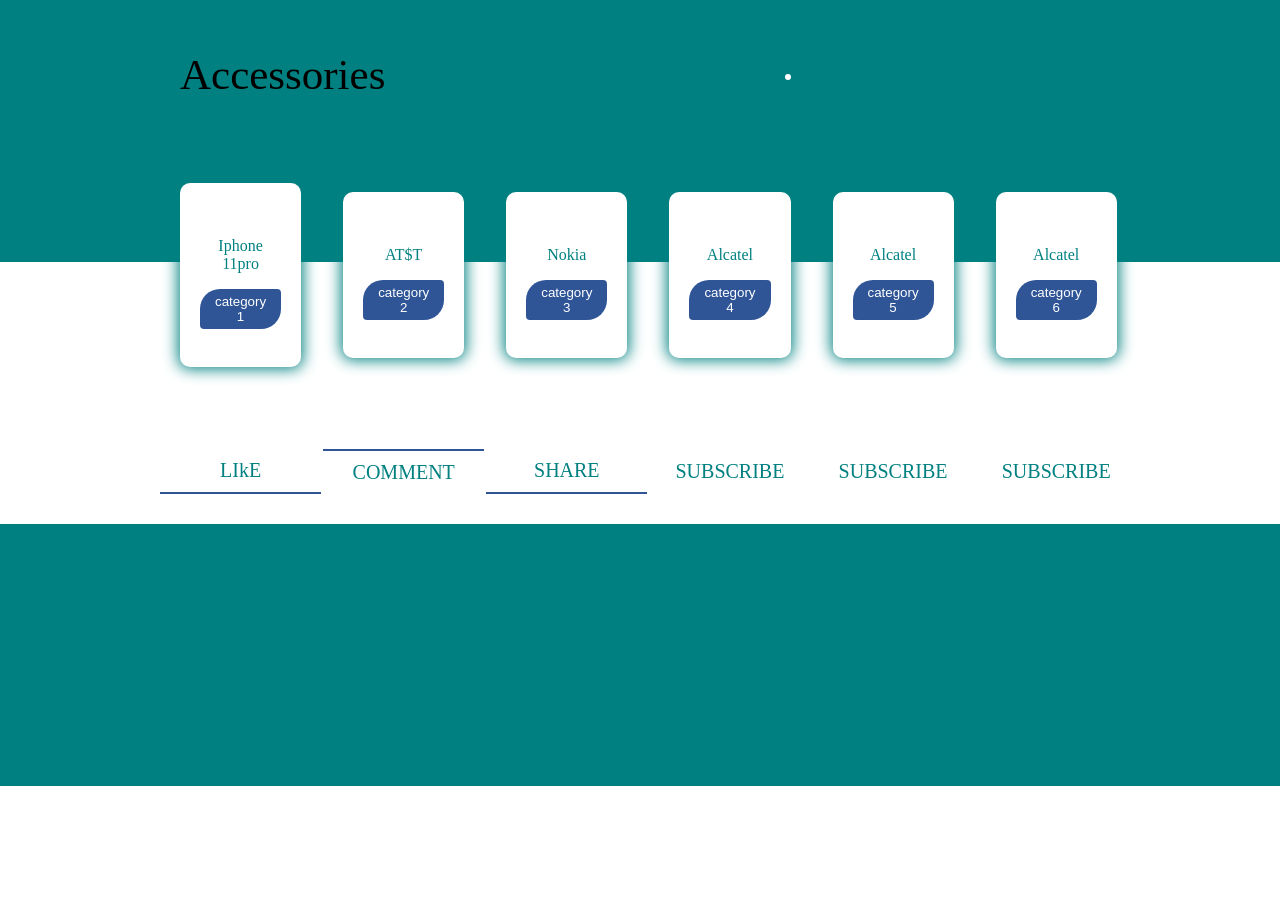
==== Accessories.html @ 6e32cc18 "second" ====
<!DOCTYPE html>
<html lang="en">
<head>
    <meta charset="UTF-8">
    <meta name="viewport" content="width=device-width, initial-scale=1.0">
    <link rel="stylesheet" href="styles.css" type="text/css"/>
    <title>Accessories</title>
</head>
<body>
    <table id="table">
        
       <caption></caption>
       <tr>
           <td colspan="2"><div class="header">Accessories</div></td>
           <td colspan="2" style="text-align: right;"> 
            <img src="images/w.jpg" class="indra" alt="">
           </td>
       </tr>
       <tr><td colspan="4">
         
       </td></tr>
      <tr>

       <td>
           <div class="diiv1">
           <img src="images/p.webp" style="width: 50%;" alt="">
           <p>
               Iphone 11pro
           </p>
           <button class="btn btn1">category 1</button>
           <br><br>
        </div>
       </td>

       <td >
        <div class="diiv1">
        <img src="images/w.jpg" style="width: 50%;" alt="">
        <p>AT$T</p>
        <button class="btn btn2">category 2</button>
        <br><br>
        </div>
       </td>

       <td>
        <div class="diiv1">
            <img src="images/v.webp" style="width: 50%;" alt="">
            <p>Nokia</p>
            <button class="btn btn3">category 3</button>
            <br><br>
        </div>
    
    </td>

       <td>
        <div class="diiv1">
        <img src="images/s.png" style="width: 50%;" alt="">
        <p>Alcatel</p>
        <button class="btn btn4">category 4</button>
        <br><br>
        </div>
       </td>

       <td>
        <div class="diiv1">
        <img src="images/m.webp" style="width: 50%;" alt="">
        <p>Alcatel</p>
        <button class="btn btn4">category 5</button>
        <br><br>
        </div>
       </td>

       <td>
        <div class="diiv1">
        <img src="images/images.png" style="width: 50%;" alt="">
        <p>Alcatel</p>
        <button class="btn btn4">category 6</button>
        <br><br>
        </div>
       </td>

      </tr>
      <tr>
          <td colspan="6">
           &nbsp;
          </td>


      </tr>
<tr>
    <td class="footer like">LIkE</td>
    <td class="footer comment">COMMENT</td>
    <td class="footer share">SHARE</td>
    <td class="footer subscribe">SUBSCRIBE</td>
    <td class="footer subscribe">SUBSCRIBE</td>
    <td class="footer subscribe">SUBSCRIBE</td>
</tr>

    </table>
    
</body>
</html>
---- styles.css ----
body{
    background:linear-gradient(to bottom, teal 50%, #fff 50%);
    color: teal;
    padding: 20px 150px 20px 150px;
}


#table{
    width: 100%;
    text-align: center;
    position: relative;
    margin: auto;
    top: 0;
    bottom: 0;
    left: 0;
    right: 0;
    padding: 0px;

}
table td{
    padding: 20px;


}
.diiv1{
    background-color: #fff;
    padding: 20px;
    border-radius: 10px;
    box-shadow: 0px 0px 15px 2px teal;
    transition: 0.5s;
}

.diiv1:hover{
    transform: scale(0.9);
    box-shadow: 0px 0px 5px 7px teal;
    transition: 0.3s;
}
.btn{
    padding: 5px 15px 5px 15px;
    border-radius: 20px 4px 20px 4px;
    border: none;
    color: white;
}
.btn1{
background-color: #2f5597;
}
.btn2{
    background-color: #2f5597;
    }
    .btn3{
        background-color: #2f5597;
        }
        .btn4{
            background-color: #2f5597;
            }
            .footer{
             font-weight: lighter;
             font-size: 20px;
             padding: 10px;
            }
           .like{
            border-bottom: 2px solid #2f5597;
           }
           .share{border-bottom: 2px solid #2f5597;}
           .comment{border-top: 2px solid #2f5597;}
           .subsribe{border-top: 2px solid #2f5597;}
           .header{
               text-align: left;
               font-size: 43px;
               color: black;
               font-family: cursive;
           }
           .indra{
               width: 50px;
               border-radius: 50%;
               border: solid white;
           }
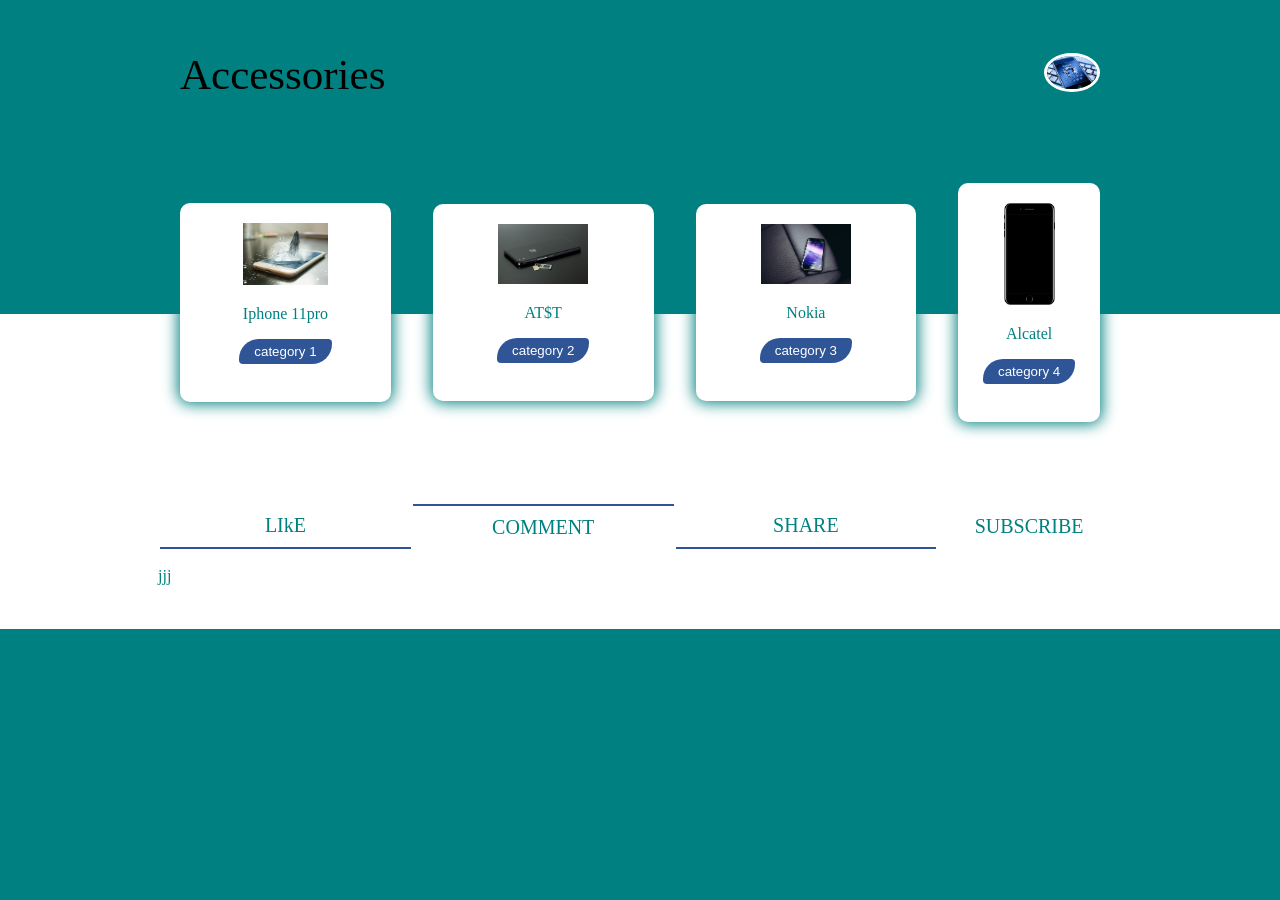
==== commit 7d797a02: "second" ====
--- a/Accessories.html
+++ b/Accessories.html
@@ -13,7 +13,7 @@
        <tr>
            <td colspan="2"><div class="header">Accessories</div></td>
            <td colspan="2" style="text-align: right;"> 
-            <img src="images/w.jpg" class="indra" alt="">
+            <img src="images/a1.webp" class="indra" alt="">
            </td>
        </tr>
        <tr><td colspan="4">
@@ -23,7 +23,7 @@
 
        <td>
            <div class="diiv1">
-           <img src="images/p.webp" style="width: 50%;" alt="">
+           <img src="images/a2.webp" style="width: 50%;" alt="">
            <p>
                Iphone 11pro
            </p>
@@ -34,7 +34,7 @@
 
        <td >
         <div class="diiv1">
-        <img src="images/w.jpg" style="width: 50%;" alt="">
+        <img src="images/a3.webp" style="width: 50%;" alt="">
         <p>AT$T</p>
         <button class="btn btn2">category 2</button>
         <br><br>
@@ -43,7 +43,7 @@
 
        <td>
         <div class="diiv1">
-            <img src="images/v.webp" style="width: 50%;" alt="">
+            <img src="images/a4.webp" style="width: 50%;" alt="">
             <p>Nokia</p>
             <button class="btn btn3">category 3</button>
             <br><br>
@@ -53,30 +53,14 @@
 
        <td>
         <div class="diiv1">
-        <img src="images/s.png" style="width: 50%;" alt="">
+        <img src="images/a5.webp" style="width: 50%;" alt="">
         <p>Alcatel</p>
         <button class="btn btn4">category 4</button>
         <br><br>
         </div>
        </td>
 
-       <td>
-        <div class="diiv1">
-        <img src="images/m.webp" style="width: 50%;" alt="">
-        <p>Alcatel</p>
-        <button class="btn btn4">category 5</button>
-        <br><br>
-        </div>
-       </td>
-
-       <td>
-        <div class="diiv1">
-        <img src="images/images.png" style="width: 50%;" alt="">
-        <p>Alcatel</p>
-        <button class="btn btn4">category 6</button>
-        <br><br>
-        </div>
-       </td>
+     
 
       </tr>
       <tr>
@@ -91,11 +75,11 @@
     <td class="footer comment">COMMENT</td>
     <td class="footer share">SHARE</td>
     <td class="footer subscribe">SUBSCRIBE</td>
-    <td class="footer subscribe">SUBSCRIBE</td>
-    <td class="footer subscribe">SUBSCRIBE</td>
+    
 </tr>
 
     </table>
+    <p>jjj</p>
     
 </body>
 </html>
--- a/styles.css
+++ b/styles.css
@@ -52,7 +52,11 @@
         }
         .btn4{
             background-color: #2f5597;
-            }
+            } .btn5{
+                background-color: #2f5597;
+                } .btn6{
+                    background-color: #2f5597;
+                    }
             .footer{
              font-weight: lighter;
              font-size: 20px;
@@ -64,11 +68,13 @@
            .share{border-bottom: 2px solid #2f5597;}
            .comment{border-top: 2px solid #2f5597;}
            .subsribe{border-top: 2px solid #2f5597;}
+           
            .header{
                text-align: left;
                font-size: 43px;
                color: black;
                font-family: cursive;
+               padding-right: 0;
            }
            .indra{
                width: 50px;
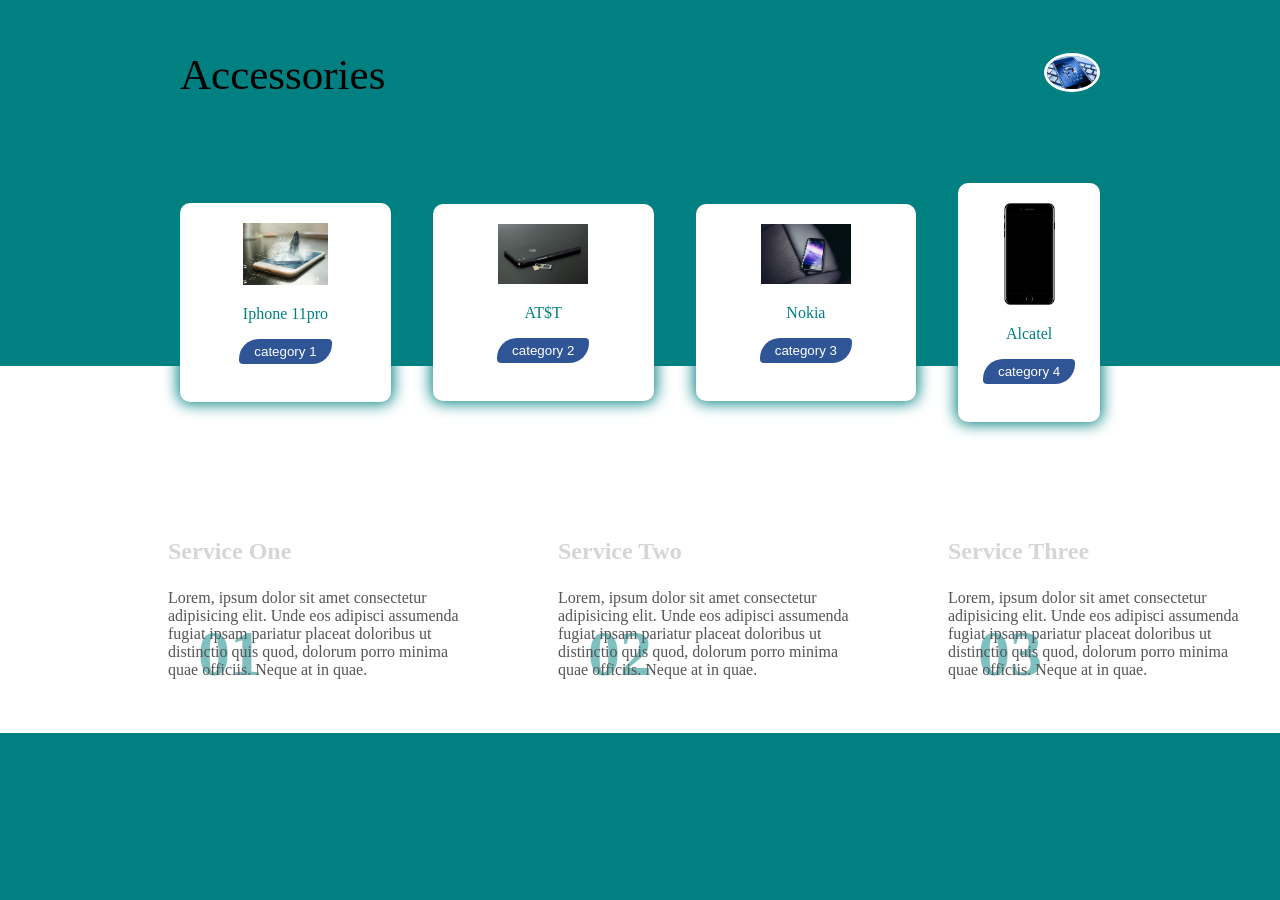
==== commit 235cdd81: "third" ====
--- a/Accessories.html
+++ b/Accessories.html
@@ -70,16 +70,29 @@
 
 
       </tr>
-<tr>
-    <td class="footer like">LIkE</td>
-    <td class="footer comment">COMMENT</td>
-    <td class="footer share">SHARE</td>
-    <td class="footer subscribe">SUBSCRIBE</td>
-    
-</tr>
+
 
     </table>
-    <p>jjj</p>
-    
+    <div class="container">
+
+        <div class="box">
+            <h2>01</h2>
+            <h3>Service One</h3>
+            <p>Lorem, ipsum dolor sit amet consectetur adipisicing elit. Unde eos adipisci assumenda fugiat ipsam pariatur placeat doloribus ut distinctio quis quod, dolorum porro minima quae officiis. Neque at in quae.</p>
+        </div>
+
+        <div class="box">
+            <h2>02</h2>
+            <h3>Service Two</h3>
+            <p>Lorem, ipsum dolor sit amet consectetur adipisicing elit. Unde eos adipisci assumenda fugiat ipsam pariatur placeat doloribus ut distinctio quis quod, dolorum porro minima quae officiis. Neque at in quae.</p>
+        </div>
+
+        <div class="box">
+            <h2>03</h2>
+            <h3>Service Three</h3>
+            <p>Lorem, ipsum dolor sit amet consectetur adipisicing elit. Unde eos adipisci assumenda fugiat ipsam pariatur placeat doloribus ut distinctio quis quod, dolorum porro minima quae officiis. Neque at in quae.</p>
+        </div>
+
+    </div>
 </body>
 </html>
--- a/styles.css
+++ b/styles.css
@@ -80,4 +80,72 @@
                width: 50px;
                border-radius: 50%;
                border: solid white;
-           }+           }
+
+  .container{
+      width: 1100px;
+      display: flex;
+      justify-content: space-between;
+      flex-wrap: wrap;
+      top: 150px;
+
+  }    
+  .container .box{
+      position: relative;
+      width: 300px;
+      background: #ffff;
+      padding: 10px;
+      box-shadow: 0 14px 45px rgba(0,0,0,-1);
+
+  }  
+  .container .box:before{
+      content: '';
+      position: absolute;
+      top: 0;
+      left: 0;
+      width: 100%;
+      height: 100%;
+      background: #b8bbe6;
+      transform:scaleY(0) ;
+      transform-origin: top;
+      transition: transform 0.5s;
+
+  }
+.container .box:hover:before{
+    transform:scaleY(1) ;
+      transform-origin: bottom;
+      transition: transform 0.5s;
+
+}
+.container .box h2{
+    position: absolute;
+    left: 40px;
+    top: 60px;
+    font-size: 4em;
+    font-weight: 800;
+    z-index: 1;
+    opacity: 0.5;
+    transition: 0.5s;
+}
+.container .box:hover h2{
+    opacity: 1;
+    color: #fff;
+    transform: translateY(-40px);
+}
+.container .box h3{
+    position: relative;
+    font-size: 1.5em;
+    z-index: 2;
+    color: #3333;
+    transition: 0.5s;
+
+}
+.container .box:hover h3{
+    color: #fff;
+}
+.container .box p{
+    position: relative;
+    z-index: 2;
+    color: #555;
+    transition: 0.5s;
+}
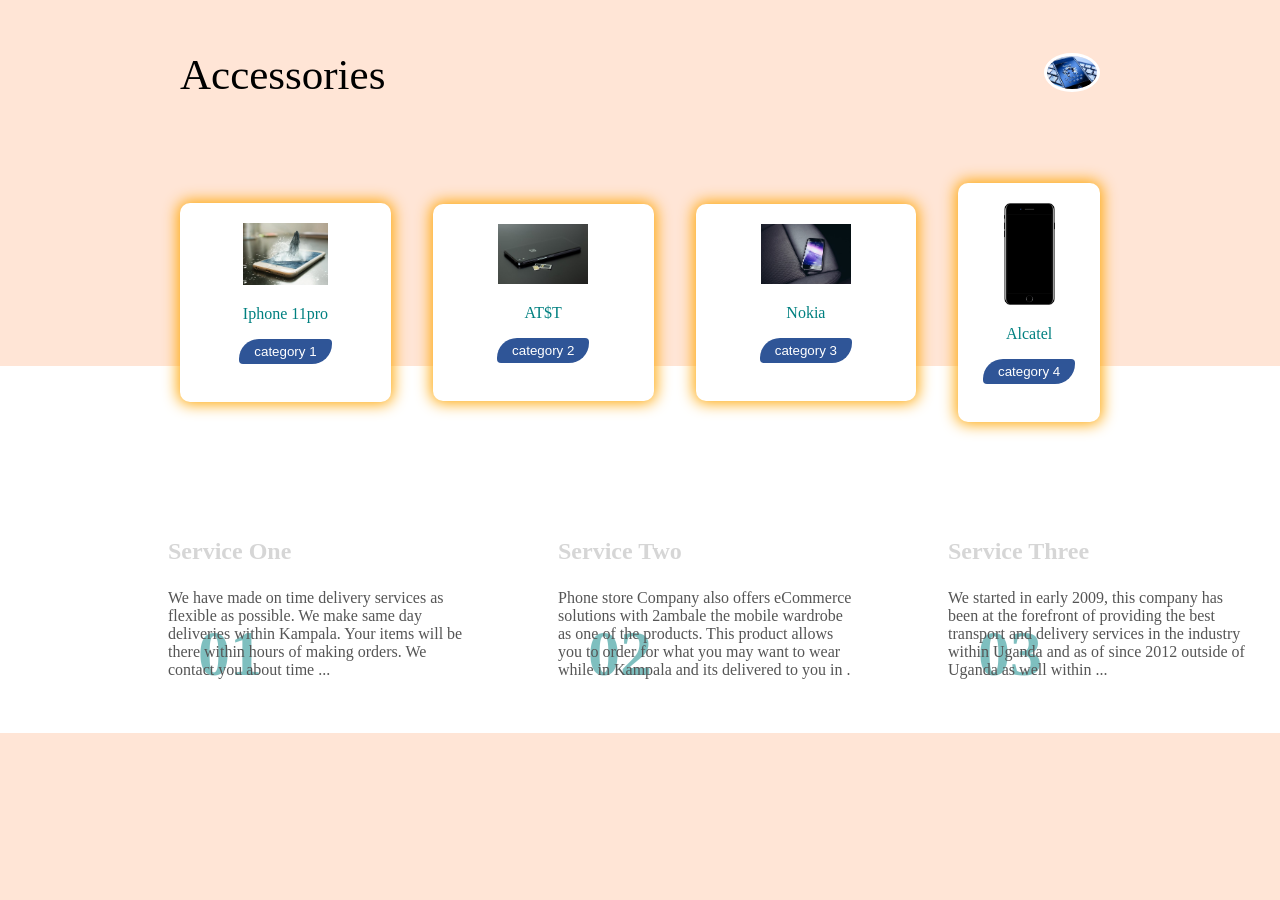
==== commit f7356a43: "forth" ====
--- a/Accessories.html
+++ b/Accessories.html
@@ -78,19 +78,19 @@
         <div class="box">
             <h2>01</h2>
             <h3>Service One</h3>
-            <p>Lorem, ipsum dolor sit amet consectetur adipisicing elit. Unde eos adipisci assumenda fugiat ipsam pariatur placeat doloribus ut distinctio quis quod, dolorum porro minima quae officiis. Neque at in quae.</p>
+            <p>We have made on time delivery services as flexible as possible. We make same day deliveries within Kampala. Your items will be there within hours of making orders. We contact you about time ...</p>
         </div>
 
         <div class="box">
             <h2>02</h2>
             <h3>Service Two</h3>
-            <p>Lorem, ipsum dolor sit amet consectetur adipisicing elit. Unde eos adipisci assumenda fugiat ipsam pariatur placeat doloribus ut distinctio quis quod, dolorum porro minima quae officiis. Neque at in quae.</p>
+            <p>Phone store Company also offers eCommerce solutions with 2ambale the mobile wardrobe as one of the products. This product allows you to order for what you may want to wear while in Kampala and its delivered to you in .</p>
         </div>
 
         <div class="box">
             <h2>03</h2>
             <h3>Service Three</h3>
-            <p>Lorem, ipsum dolor sit amet consectetur adipisicing elit. Unde eos adipisci assumenda fugiat ipsam pariatur placeat doloribus ut distinctio quis quod, dolorum porro minima quae officiis. Neque at in quae.</p>
+            <p>We started in early 2009, this company has been at the forefront of providing the best transport and delivery services in the industry within Uganda and as of since 2012 outside of Uganda as well within ...</p>
         </div>
 
     </div>
--- a/styles.css
+++ b/styles.css
@@ -1,5 +1,5 @@
 body{
-    background:linear-gradient(to bottom, teal 50%, #fff 50%);
+    background:linear-gradient(to bottom, #ffe5d6 50%, #fff 50%);
     color: teal;
     padding: 20px 150px 20px 150px;
 }
@@ -26,7 +26,7 @@
     background-color: #fff;
     padding: 20px;
     border-radius: 10px;
-    box-shadow: 0px 0px 15px 2px teal;
+    box-shadow: 0px 0px 15px 2px orange;
     transition: 0.5s;
 }
 
@@ -105,7 +105,7 @@
       left: 0;
       width: 100%;
       height: 100%;
-      background: #b8bbe6;
+      background: #f5953b;
       transform:scaleY(0) ;
       transform-origin: top;
       transition: transform 0.5s;
